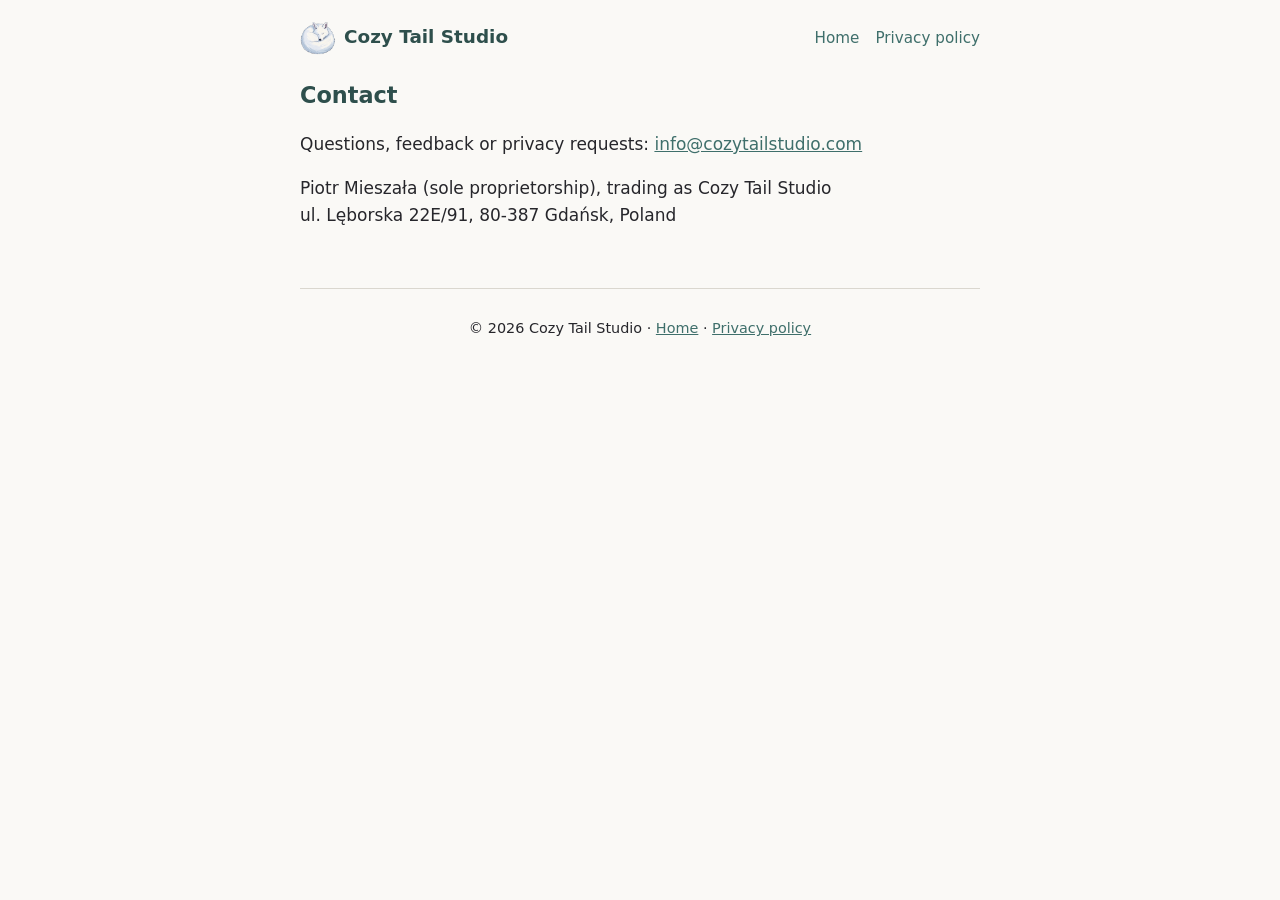
==== contact.html @ 422ee610 "Add the Cozy Tail Studio website" ====
<!doctype html>
<html lang="en">
<head>
<meta charset="utf-8">
<meta name="viewport" content="width=device-width,initial-scale=1">
<title>Contact - Cozy Tail Studio</title>
<link rel="icon" href="img/favicon.png">
<link rel="stylesheet" href="style.css">
</head>
<body>
<div class="wrap">
<header><a class="brand" href="index.html"><img src="img/logo.png" alt="" style="height:36px;width:36px;vertical-align:middle;margin-right:8px">Cozy Tail Studio</a><nav><a href="index.html">Home</a><a href="privacy.html">Privacy policy</a></nav></header>
<section style="border:0">
<h2>Contact</h2>
<p>Questions, feedback or privacy requests: <a href="mailto:info@cozytailstudio.com">info@cozytailstudio.com</a></p>
<p>Piotr Mieszała (sole proprietorship), trading as Cozy Tail Studio<br>ul. Lęborska 22E/91, 80-387 Gdańsk, Poland</p>
</section>
<footer>&copy; 2026 Cozy Tail Studio &middot; <a href="index.html">Home</a> &middot; <a href="privacy.html">Privacy policy</a></footer>
</div></body></html>
---- style.css ----
:root{--cream:#FAF9F6;--green:#3F6F6B;--green-d:#2E4F4C;--terra:#3F6F6B;--butter:#E9E6DF;--blush:#EFEDE8;--sky:#DAD7CF;--wood:#DAD7CF;--ink:#26262B}
*{box-sizing:border-box}
body{margin:0;background:var(--cream);color:var(--ink);font:17px/1.6 system-ui,-apple-system,"Segoe UI",Roboto,sans-serif}
.wrap{max-width:720px;margin:0 auto;padding:0 20px}
header{padding:20px 0 0;display:flex;justify-content:space-between;align-items:center;flex-wrap:wrap;gap:8px}
.brand{font-size:1.15rem;font-weight:bold;color:var(--green-d);text-decoration:none}
nav a{color:var(--terra);margin-left:16px;text-decoration:none;font-size:.95rem}
nav a:hover,.brand:hover{text-decoration:underline}
.hero{text-align:center;padding:36px 0 24px}
.hero h1{font-size:2rem;line-height:1.2;margin:0 0 10px;color:var(--green-d)}
.hero p{max-width:480px;margin:0 auto;font-size:1.1rem}
.plants{display:flex;justify-content:center;gap:4px;margin:28px 0 8px}
.plants img{width:23%;max-width:150px;height:auto}
section{padding:22px 0;border-top:1px solid var(--wood)}
h2{color:var(--green-d);font-size:1.4rem;margin:0 0 8px}
.card{background:#fff;border:1px solid var(--wood);border-radius:14px;padding:18px 20px}
.badge{display:inline-block;background:var(--butter);color:var(--ink);border-radius:20px;padding:3px 12px;font-size:.85rem;margin-bottom:8px}
a{color:var(--terra)}
footer{padding:28px 0 40px;font-size:.9rem;text-align:center;border-top:1px solid var(--wood);margin-top:20px}
.draft{background:var(--blush);border-radius:10px;padding:12px 16px;font-size:.9rem}
.ph{background:var(--butter);padding:0 3px;border-radius:3px}
table{border-collapse:collapse;width:100%;font-size:.9rem;margin:10px 0}
td,th{border:1px solid var(--wood);padding:6px 8px;text-align:left;vertical-align:top}
.policy h3{margin:24px 0 6px;font-size:1.1rem}.policy h4{margin:16px 0 4px;font-size:1rem}
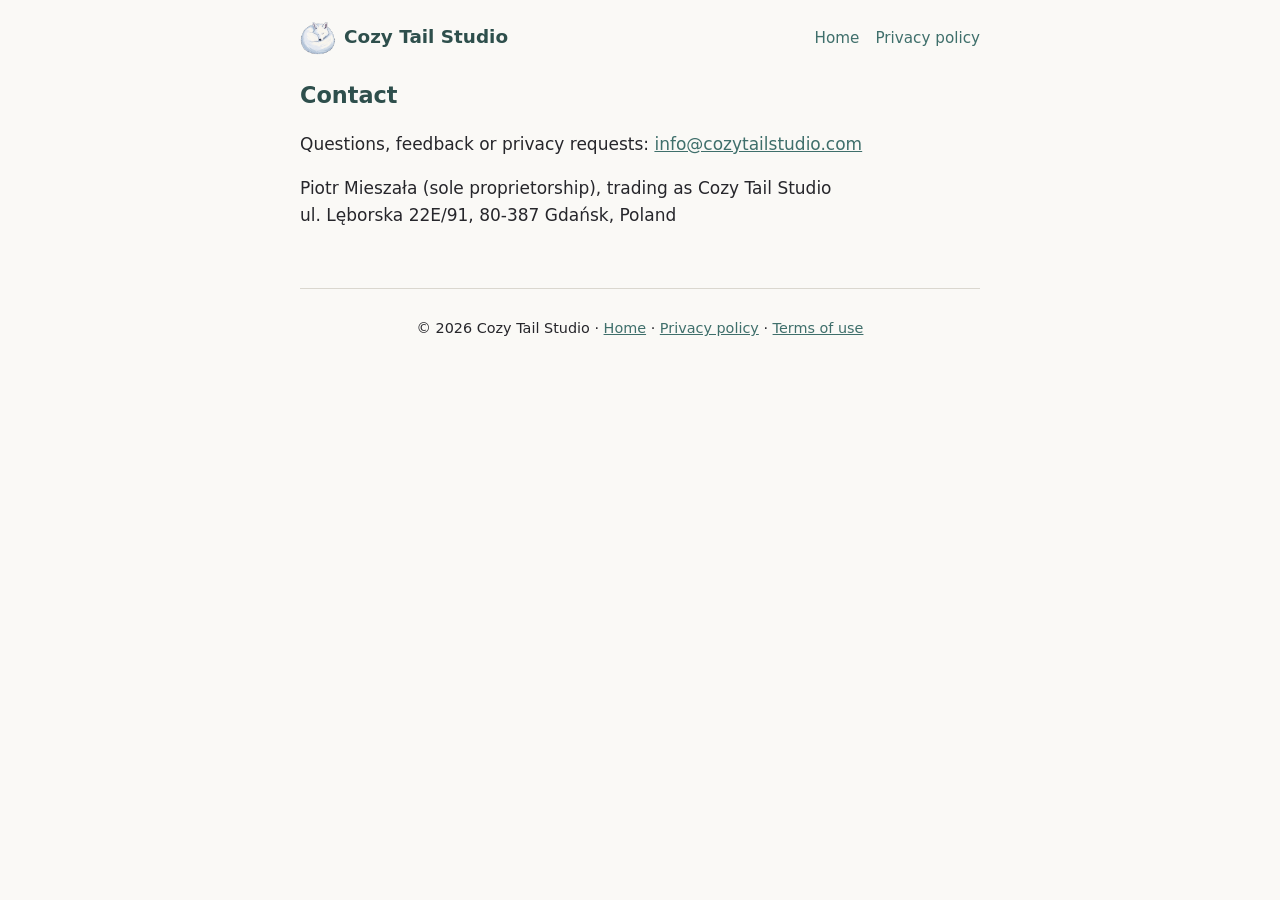
==== commit b4632762: "Update privacy policy for the consent window, add Terms of use" ====
--- a/contact.html
+++ b/contact.html
@@ -15,5 +15,5 @@
 <p>Questions, feedback or privacy requests: <a href="mailto:info@cozytailstudio.com">info@cozytailstudio.com</a></p>
 <p>Piotr Mieszała (sole proprietorship), trading as Cozy Tail Studio<br>ul. Lęborska 22E/91, 80-387 Gdańsk, Poland</p>
 </section>
-<footer>&copy; 2026 Cozy Tail Studio &middot; <a href="index.html">Home</a> &middot; <a href="privacy.html">Privacy policy</a></footer>
-</div></body></html>+<footer>&copy; 2026 Cozy Tail Studio &middot; <a href="index.html">Home</a> &middot; <a href="privacy.html">Privacy policy</a> &middot; <a href="terms.html">Terms of use</a></footer>
+</div></body></html>
